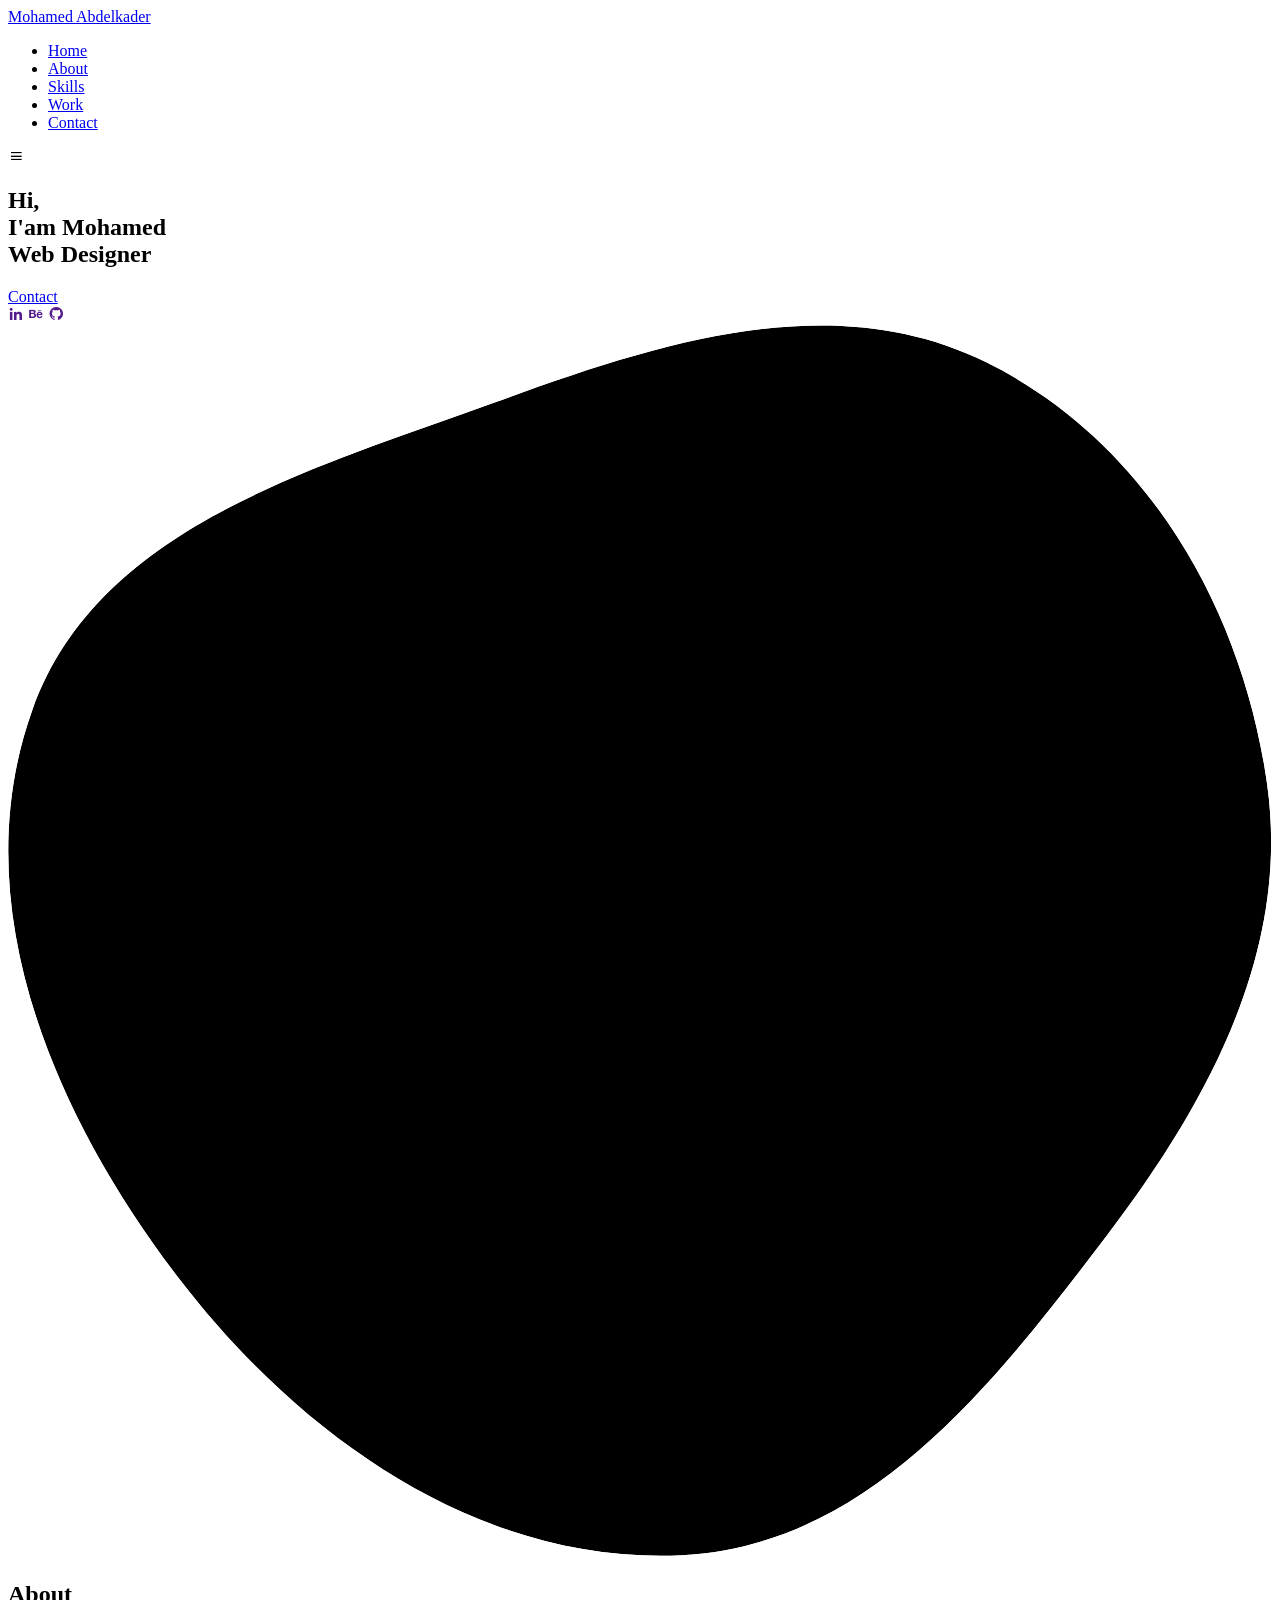
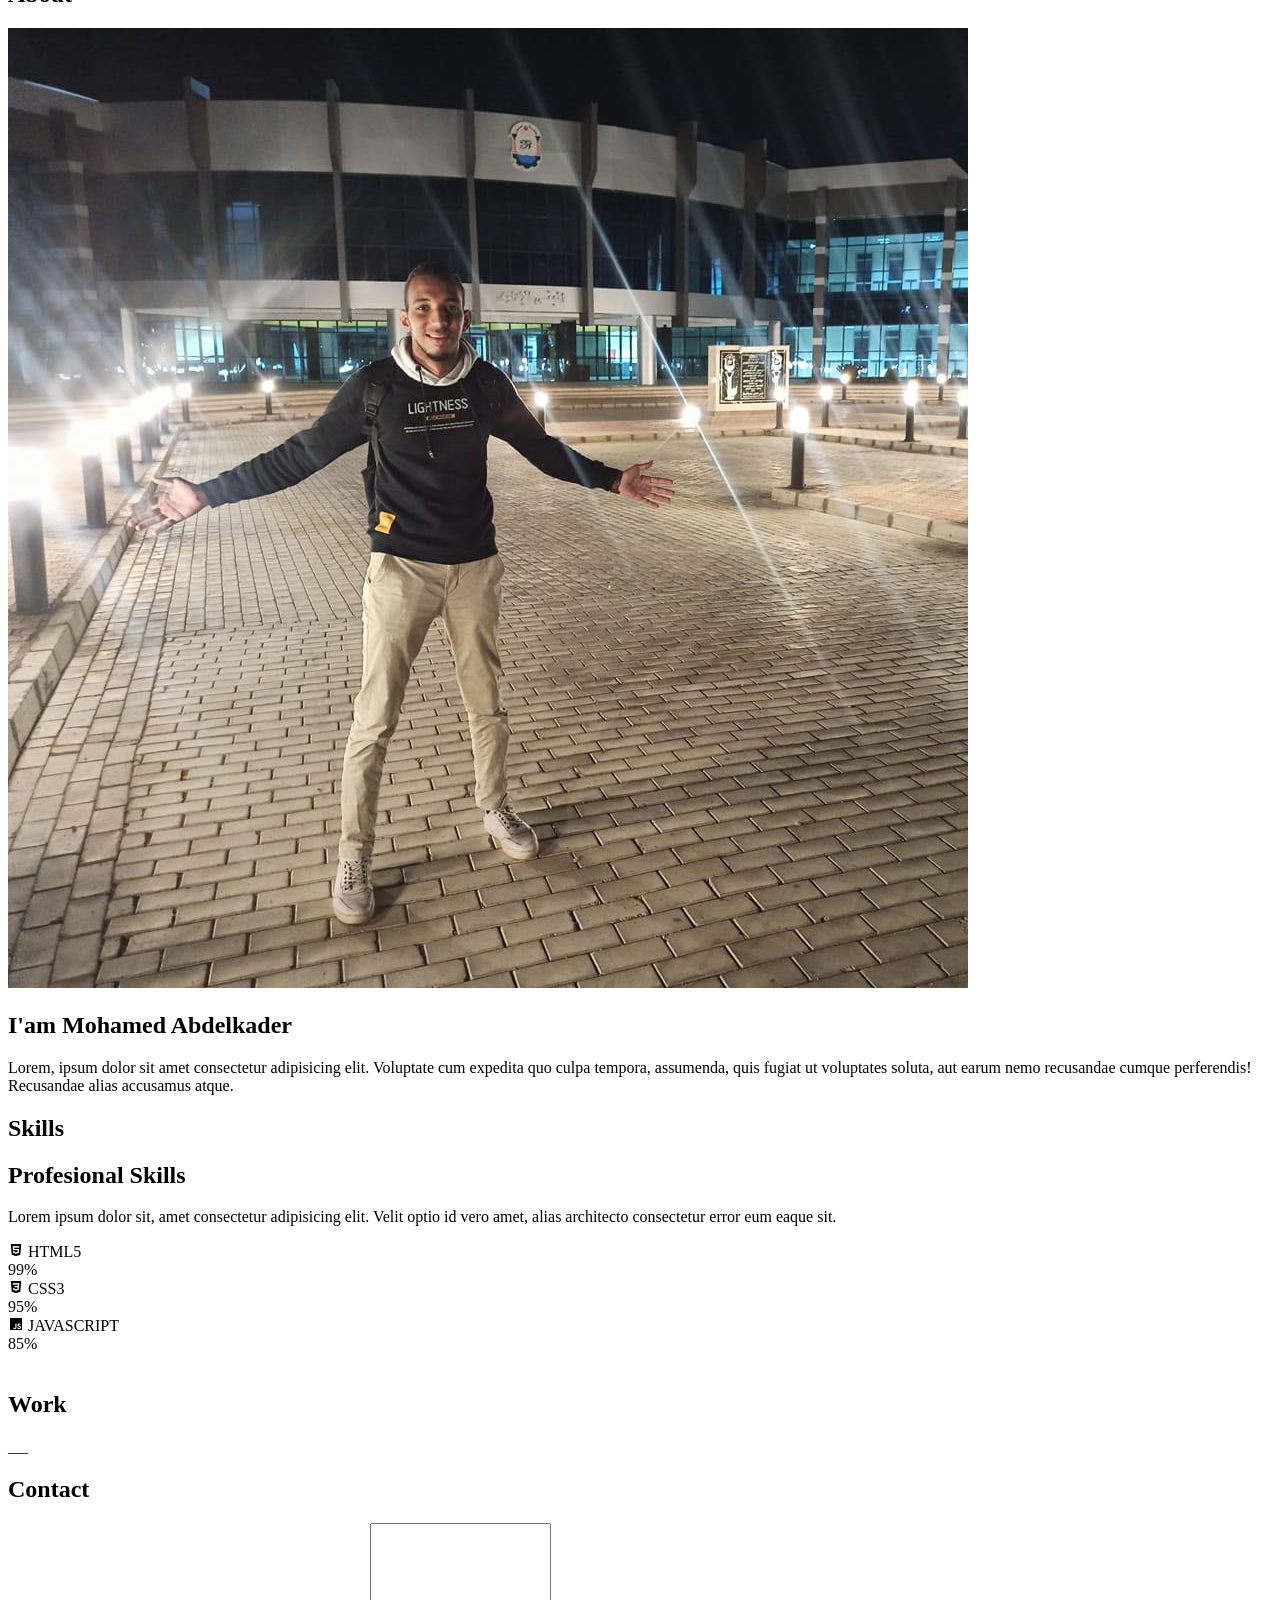
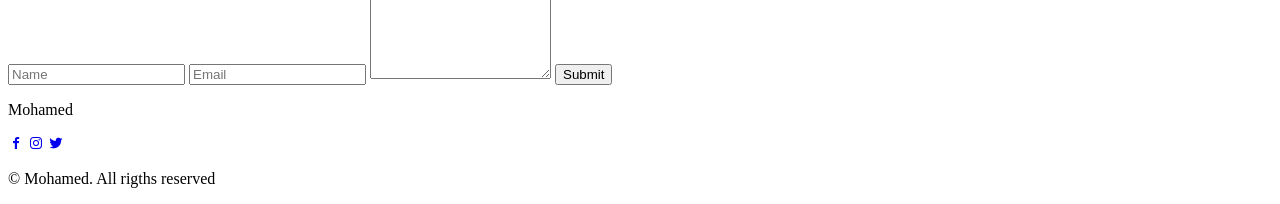
==== index.html @ a78017a8 "Add files via upload" ====
<!DOCTYPE html>
<html lang="en">
    <head>
        <meta charset="UTF-8">
        <meta name="viewport" content="width=device-width, initial-scale=1.0">

        <link rel="stylesheet" href="assets/css/styles.css">

        <!-- =====BOX ICONS===== -->
        <link href='https://cdn.jsdelivr.net/npm/boxicons@2.0.5/css/boxicons.min.css' rel='stylesheet'>

        <title>For Portfolio</title>
    </head>
    <body>
        <!--===== HEADER =====-->
        <header class="l-header">
            <nav class="nav bd-grid">
                <div>
                    <a href="#" class="nav__logo">Mohamed Abdelkader</a>
                </div>

                <div class="nav__menu" id="nav-menu">
                    <ul class="nav__list">
                        <li class="nav__item"><a href="#home" class="nav__link active">Home</a></li>
                        <li class="nav__item"><a href="#about" class="nav__link">About</a></li>
                        <li class="nav__item"><a href="#skills" class="nav__link">Skills</a></li>
                        <li class="nav__item"><a href="#work" class="nav__link">Work</a></li>
                        <li class="nav__item"><a href="#contact" class="nav__link">Contact</a></li>
                    </ul>
                </div>

                <div class="nav__toggle" id="nav-toggle">
                    <i class='bx bx-menu'></i>
                </div>
            </nav>
        </header>

        <main class="l-main">
            <!--===== HOME =====-->
            <section class="home bd-grid" id="home">
                <div class="home__data">
                    <h1 class="home__title">Hi,<br>I'am <span class="home__title-color">Mohamed</span><br> Web Designer</h1>

                    <a href="https://www.upwork.com/freelancers/~010ea10255073047c8" class="button">Contact</a>
                </div>

                <div class="home__social">
                    <a href="" class="home__social-icon"><i class='bx bxl-linkedin'></i></a>
                    <a href="" class="home__social-icon"><i class='bx bxl-behance' ></i></a>
                    <a href="" class="home__social-icon"><i class='bx bxl-github' ></i></a>
                </div>

                <div class="home__img">
                    <svg class="home__blob" viewBox="0 0 479 467" xmlns="http://www.w3.org/2000/svg" xmlns:xlink="http://www.w3.org/1999/xlink">
                        <mask id="mask0" mask-type="alpha">
                            <path d="M9.19024 145.964C34.0253 76.5814 114.865 54.7299 184.111 29.4823C245.804 6.98884 311.86 -14.9503 370.735 14.143C431.207 44.026 467.948 107.508 477.191 174.311C485.897 237.229 454.931 294.377 416.506 344.954C373.74 401.245 326.068 462.801 255.442 466.189C179.416 469.835 111.552 422.137 65.1576 361.805C17.4835 299.81 -17.1617 219.583 9.19024 145.964Z"/>
                        </mask>
                        <g mask="url(#mask0)">
                            <path d="M9.19024 145.964C34.0253 76.5814 114.865 54.7299 184.111 29.4823C245.804 6.98884 311.86 -14.9503 370.735 14.143C431.207 44.026 467.948 107.508 477.191 174.311C485.897 237.229 454.931 294.377 416.506 344.954C373.74 401.245 326.068 462.801 255.442 466.189C179.416 469.835 111.552 422.137 65.1576 361.805C17.4835 299.81 -17.1617 219.583 9.19024 145.964Z"/>
                            <image class="home__blob-img" x="50" y="60" href="Photo-removebg.png"/>
                        </g>
                    </svg>
                </div>
            </section>

            <!--===== ABOUT =====-->
            <section class="about section " id="about">
                <h2 class="section-title">About</h2>

                <div class="about__container bd-grid">
                    <div class="about__img">
                        <img src="Photo.jpg" alt="">
                    </div>
                    
                    <div>
                        <h2 class="about__subtitle">I'am Mohamed Abdelkader</h2>
                        <p class="about__text">Lorem, ipsum dolor sit amet consectetur adipisicing elit. Voluptate cum expedita quo culpa tempora, assumenda, quis fugiat ut voluptates soluta, aut earum nemo recusandae cumque perferendis! Recusandae alias accusamus atque.</p>           
                    </div>                                   
                </div>
            </section>

            <!--===== SKILLS =====-->
            <section class="skills section" id="skills">
                <h2 class="section-title">Skills</h2>

                <div class="skills__container bd-grid">          
                    <div>
                        <h2 class="skills__subtitle">Profesional Skills</h2>
                        <p class="skills__text">Lorem ipsum dolor sit, amet consectetur adipisicing elit. Velit optio id vero amet, alias architecto consectetur error eum eaque sit.</p>
                        <div class="skills__data">
                            <div class="skills__names">
                                <i class='bx bxl-html5 skills__icon'></i>
                                <span class="skills__name">HTML5</span>
                            </div>
                            <div class="skills__bar skills__html">

                            </div>
                            <div>
                                <span class="skills__percentage">99%</span>
                            </div>
                        </div>
                        <div class="skills__data">
                            <div class="skills__names">
                                <i class='bx bxl-css3 skills__icon'></i>
                                <span class="skills__name">CSS3</span>
                            </div>
                            <div class="skills__bar skills__css">
                                
                            </div>
                            <div>
                                <span class="skills__percentage">95%</span>
                            </div>
                        </div>
                        <div class="skills__data">
                            <div class="skills__names">
                                <i class='bx bxl-javascript skills__icon' ></i>
                                <span class="skills__name">JAVASCRIPT</span>
                            </div>
                            <div class="skills__bar skills__js">
                                
                            </div>
                            <div>
                                <span class="skills__percentage">85%</span>
                            </div>
                        </div>
                        
                    </div>
                    
                    <div>              
                        <img src="assets/img/work3.jpg" alt="" class="skills__img">
                    </div>
                </div>
            </section>

            <!--===== WORK =====-->
            <section class="work section" id="work">
                <h2 class="section-title">Work</h2>

                <div class="work__container bd-grid">
                    <a href="" class="work__img">
                        <img src="assets/img/work1.jpg" alt="">
                    </a>
                    <a href="" class="work__img">
                        <img src="assets/img/work2.jpg" alt="">
                    </a>
                    <a href="" class="work__img">
                        <img src="assets/img/work3.jpg" alt="">
                    </a>
                    <a href="" class="work__img">
                        <img src="assets/img/work4.jpg" alt="">
                    </a>
                    <a href="" class="work__img">
                        <img src="assets/img/work5.jpg" alt="">
                    </a>
                    <a href="" class="work__img">
                        <img src="assets/img/work6.jpg" alt="">
                    </a>
                </div>
            </section>

            <!--===== CONTACT =====-->
            <section class="contact section" id="contact">
                <h2 class="section-title">Contact</h2>

                <div class="contact__container bd-grid">
                    <form action="" class="contact__form">
                        <input type="text" placeholder="Name" class="contact__input">
                        <input type="mail" placeholder="Email" class="contact__input">
                        <textarea name="" id="" cols="0" rows="10" class="contact__input"></textarea>
                        <input type="button" value="Submit" class="contact__button button">
                    </form>
                </div>
            </section>
        </main>

        <!--===== FOOTER =====-->
        <footer class="footer">
            <p class="footer__title">Mohamed</p>
            <div class="footer__social">
                <a href="https://www.facebook.com/profile.php?id=100051031598941" class="footer__icon"><i class='bx bxl-facebook' ></i></a>
                <a href="https://www.instagram.com/mohamedabdelkader828/" class="footer__icon"><i class='bx bxl-instagram' ></i></a>
                <a href="#" class="footer__icon"><i class='bx bxl-twitter' ></i></a>
            </div>
            <p class="footer__copy">&#169; Mohamed. All rigths reserved</p>
        </footer>


        <!--===== SCROLL REVEAL =====-->
        <script src="https://unpkg.com/scrollreveal"></script>

        <!--===== MAIN JS =====-->
        <script src="assets/js/main.js"></script>
    </body>
</html>
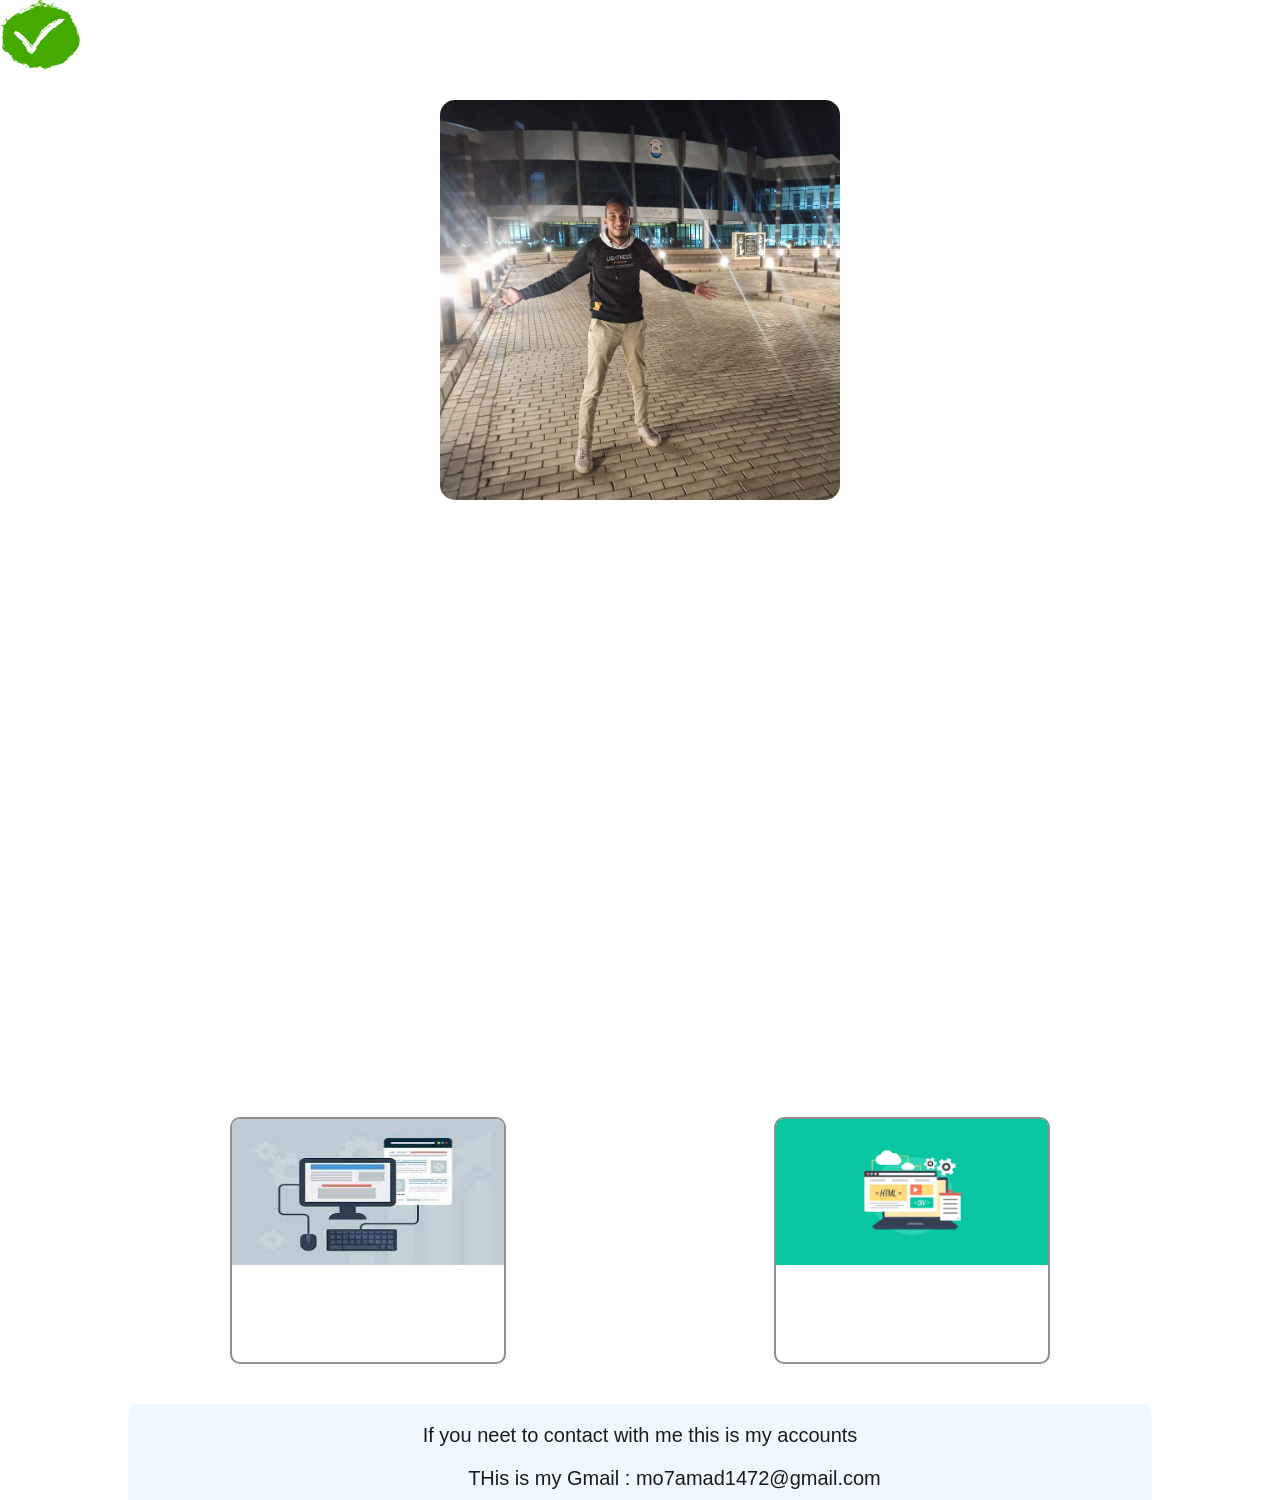
==== commit f3ac49b4: "Add files via upload" ====
--- a/index.html
+++ b/index.html
@@ -1,194 +1,61 @@
-<!DOCTYPE html>
-<html lang="en">
-    <head>
-        <meta charset="UTF-8">
-        <meta name="viewport" content="width=device-width, initial-scale=1.0">
-
-        <link rel="stylesheet" href="assets/css/styles.css">
-
-        <!-- =====BOX ICONS===== -->
-        <link href='https://cdn.jsdelivr.net/npm/boxicons@2.0.5/css/boxicons.min.css' rel='stylesheet'>
-
-        <title>For Portfolio</title>
-    </head>
-    <body>
-        <!--===== HEADER =====-->
-        <header class="l-header">
-            <nav class="nav bd-grid">
-                <div>
-                    <a href="#" class="nav__logo">Mohamed Abdelkader</a>
-                </div>
-
-                <div class="nav__menu" id="nav-menu">
-                    <ul class="nav__list">
-                        <li class="nav__item"><a href="#home" class="nav__link active">Home</a></li>
-                        <li class="nav__item"><a href="#about" class="nav__link">About</a></li>
-                        <li class="nav__item"><a href="#skills" class="nav__link">Skills</a></li>
-                        <li class="nav__item"><a href="#work" class="nav__link">Work</a></li>
-                        <li class="nav__item"><a href="#contact" class="nav__link">Contact</a></li>
-                    </ul>
-                </div>
-
-                <div class="nav__toggle" id="nav-toggle">
-                    <i class='bx bx-menu'></i>
-                </div>
-            </nav>
-        </header>
-
-        <main class="l-main">
-            <!--===== HOME =====-->
-            <section class="home bd-grid" id="home">
-                <div class="home__data">
-                    <h1 class="home__title">Hi,<br>I'am <span class="home__title-color">Mohamed</span><br> Web Designer</h1>
-
-                    <a href="https://www.upwork.com/freelancers/~010ea10255073047c8" class="button">Contact</a>
-                </div>
-
-                <div class="home__social">
-                    <a href="" class="home__social-icon"><i class='bx bxl-linkedin'></i></a>
-                    <a href="" class="home__social-icon"><i class='bx bxl-behance' ></i></a>
-                    <a href="" class="home__social-icon"><i class='bx bxl-github' ></i></a>
-                </div>
-
-                <div class="home__img">
-                    <svg class="home__blob" viewBox="0 0 479 467" xmlns="http://www.w3.org/2000/svg" xmlns:xlink="http://www.w3.org/1999/xlink">
-                        <mask id="mask0" mask-type="alpha">
-                            <path d="M9.19024 145.964C34.0253 76.5814 114.865 54.7299 184.111 29.4823C245.804 6.98884 311.86 -14.9503 370.735 14.143C431.207 44.026 467.948 107.508 477.191 174.311C485.897 237.229 454.931 294.377 416.506 344.954C373.74 401.245 326.068 462.801 255.442 466.189C179.416 469.835 111.552 422.137 65.1576 361.805C17.4835 299.81 -17.1617 219.583 9.19024 145.964Z"/>
-                        </mask>
-                        <g mask="url(#mask0)">
-                            <path d="M9.19024 145.964C34.0253 76.5814 114.865 54.7299 184.111 29.4823C245.804 6.98884 311.86 -14.9503 370.735 14.143C431.207 44.026 467.948 107.508 477.191 174.311C485.897 237.229 454.931 294.377 416.506 344.954C373.74 401.245 326.068 462.801 255.442 466.189C179.416 469.835 111.552 422.137 65.1576 361.805C17.4835 299.81 -17.1617 219.583 9.19024 145.964Z"/>
-                            <image class="home__blob-img" x="50" y="60" href="Photo-removebg.png"/>
-                        </g>
-                    </svg>
-                </div>
-            </section>
-
-            <!--===== ABOUT =====-->
-            <section class="about section " id="about">
-                <h2 class="section-title">About</h2>
-
-                <div class="about__container bd-grid">
-                    <div class="about__img">
-                        <img src="Photo.jpg" alt="">
-                    </div>
-                    
-                    <div>
-                        <h2 class="about__subtitle">I'am Mohamed Abdelkader</h2>
-                        <p class="about__text">Lorem, ipsum dolor sit amet consectetur adipisicing elit. Voluptate cum expedita quo culpa tempora, assumenda, quis fugiat ut voluptates soluta, aut earum nemo recusandae cumque perferendis! Recusandae alias accusamus atque.</p>           
-                    </div>                                   
-                </div>
-            </section>
-
-            <!--===== SKILLS =====-->
-            <section class="skills section" id="skills">
-                <h2 class="section-title">Skills</h2>
-
-                <div class="skills__container bd-grid">          
-                    <div>
-                        <h2 class="skills__subtitle">Profesional Skills</h2>
-                        <p class="skills__text">Lorem ipsum dolor sit, amet consectetur adipisicing elit. Velit optio id vero amet, alias architecto consectetur error eum eaque sit.</p>
-                        <div class="skills__data">
-                            <div class="skills__names">
-                                <i class='bx bxl-html5 skills__icon'></i>
-                                <span class="skills__name">HTML5</span>
-                            </div>
-                            <div class="skills__bar skills__html">
-
-                            </div>
-                            <div>
-                                <span class="skills__percentage">99%</span>
-                            </div>
-                        </div>
-                        <div class="skills__data">
-                            <div class="skills__names">
-                                <i class='bx bxl-css3 skills__icon'></i>
-                                <span class="skills__name">CSS3</span>
-                            </div>
-                            <div class="skills__bar skills__css">
-                                
-                            </div>
-                            <div>
-                                <span class="skills__percentage">95%</span>
-                            </div>
-                        </div>
-                        <div class="skills__data">
-                            <div class="skills__names">
-                                <i class='bx bxl-javascript skills__icon' ></i>
-                                <span class="skills__name">JAVASCRIPT</span>
-                            </div>
-                            <div class="skills__bar skills__js">
-                                
-                            </div>
-                            <div>
-                                <span class="skills__percentage">85%</span>
-                            </div>
-                        </div>
-                        
-                    </div>
-                    
-                    <div>              
-                        <img src="assets/img/work3.jpg" alt="" class="skills__img">
-                    </div>
-                </div>
-            </section>
-
-            <!--===== WORK =====-->
-            <section class="work section" id="work">
-                <h2 class="section-title">Work</h2>
-
-                <div class="work__container bd-grid">
-                    <a href="" class="work__img">
-                        <img src="assets/img/work1.jpg" alt="">
-                    </a>
-                    <a href="" class="work__img">
-                        <img src="assets/img/work2.jpg" alt="">
-                    </a>
-                    <a href="" class="work__img">
-                        <img src="assets/img/work3.jpg" alt="">
-                    </a>
-                    <a href="" class="work__img">
-                        <img src="assets/img/work4.jpg" alt="">
-                    </a>
-                    <a href="" class="work__img">
-                        <img src="assets/img/work5.jpg" alt="">
-                    </a>
-                    <a href="" class="work__img">
-                        <img src="assets/img/work6.jpg" alt="">
-                    </a>
-                </div>
-            </section>
-
-            <!--===== CONTACT =====-->
-            <section class="contact section" id="contact">
-                <h2 class="section-title">Contact</h2>
-
-                <div class="contact__container bd-grid">
-                    <form action="" class="contact__form">
-                        <input type="text" placeholder="Name" class="contact__input">
-                        <input type="mail" placeholder="Email" class="contact__input">
-                        <textarea name="" id="" cols="0" rows="10" class="contact__input"></textarea>
-                        <input type="button" value="Submit" class="contact__button button">
-                    </form>
-                </div>
-            </section>
-        </main>
-
-        <!--===== FOOTER =====-->
-        <footer class="footer">
-            <p class="footer__title">Mohamed</p>
-            <div class="footer__social">
-                <a href="https://www.facebook.com/profile.php?id=100051031598941" class="footer__icon"><i class='bx bxl-facebook' ></i></a>
-                <a href="https://www.instagram.com/mohamedabdelkader828/" class="footer__icon"><i class='bx bxl-instagram' ></i></a>
-                <a href="#" class="footer__icon"><i class='bx bxl-twitter' ></i></a>
-            </div>
-            <p class="footer__copy">&#169; Mohamed. All rigths reserved</p>
-        </footer>
-
-
-        <!--===== SCROLL REVEAL =====-->
-        <script src="https://unpkg.com/scrollreveal"></script>
-
-        <!--===== MAIN JS =====-->
-        <script src="assets/js/main.js"></script>
-    </body>
-</html>
+<!DOCTYPE html>
+<html lang="en">
+<head>
+    <meta charset="UTF-8">
+    <meta http-equiv="X-UA-Compatible" content="IE=edge">
+    <meta name="viewport" content="width=device-width, initial-scale=1.0">
+    <title>First Project</title>
+    <link rel="stylesheet" href="style.css">
+</head>
+<body>
+    <header>
+        <img id="headerimg" src="newicon.png" alt="img">
+        <ul>
+            <li class="headerlist"><a href="">HOME</a></li>
+            <li class="headerlist"><a href="">MYFACEBOOK</a></li>
+            <li class="headerlist"><a href="">UPWORK</a></li>
+            <li class="headerlist"><a href="">FREELANCER</a></li>
+        </ul>    
+    </header>
+    <main>
+        <img id="myphoto" src="Photo.jpg" alt="">
+        <h1 style="text-align: center;margin-top: 10px;font-size: 100px;">Welcome To My Page</h1>
+        <br>
+        <p style="margin-left: 100px; font-size:xx-large;">"Hello , my name is Mohamed Abdelkader .
+        </p>
+        <br>
+        <p style="margin-left: 100px; font-size:xx-large;">Developed fully functional responsive prototypes based on Business Requirements using HTML/HTML5, CSS3, JavaScript
+        </p>
+        <br>
+        <p style="margin-left: 100px; font-size:xx-large;"> Fixed front end bugs (HTML, CSS, JavaScript ).</p><br>
+        <p style="margin-left: 100px; font-size:xx-large;">I’ll fully project manage your brief from start to finish.</p> 
+        <br>
+        <p style="margin-left: 100px; font-size:xx-large;"> Regular communication is really important to me, so let’s keep in touch .
+        </p>
+        <br>
+        <p style="margin-left: 100px; font-size:xx-large;"> I’m experienced in HTML , CSS 3 and PHP , C ,C++ , OOP .
+        </p>
+        <br>
+        <p style="margin-left: 100px; font-size:xx-large;">
+        I'm experienced in database ".
+        </p>
+    </main>
+    <br>
+    <br>
+    <section>
+        <div id="topics" class="topics"><img src="projectimg.jpeg" alt="">This is my First ProJect as a Freelancer</div>
+        <div id="topics" class="topics"><img src="secondproject.png" alt=""> This is my website and I will Be happy If you see this</div>
+    </section>
+    <footer>
+        <p style="color: rgb(27, 27, 27);padding: 20px 0 10px 0; font-size: 20px;">If you neet to contact with me this is my accounts</p>
+        <li class="footerlist">
+            <a href="https://www.facebook.com/profile.php?id=100051031598941"><img src="facebook.svg" alt=""></a>
+            <a href="https://www.instagram.com/mohamedabdelkader828/"><img src="instagram.svg" alt=""></a>
+            <p style="color: rgb(27, 27, 27); font-size: 20px; display: inline; margin-left: 20px;" > THis is my Gmail : mo7amad1472@gmail.com</p>    
+        </li>
+    </footer>
+
+
+    <script defer src="main.js"></script>
+</body>
+</html>
--- a/style.css
+++ b/style.css
@@ -0,0 +1,79 @@
+*{margin: 0;
+font-family:-apple-system, BlinkMacSystemFont, 'Segoe UI', Roboto, Oxygen, Ubuntu, Cantarell, 'Open Sans', 'Helvetica Neue', sans-serif}
+body{background-image: url(bb.jpg);
+background-size: cover;
+background-position: right;
+color: white;}
+header{ 
+    display: flex;
+    align-items: center;
+    border-radius:0 0 10px 10px;
+    min-width: 600px;
+}
+header:hover{background-color: #453F3C;
+             transition: all 1.5s;
+}
+main{text-align: center;}
+#myphoto{
+    border-radius: 15px;
+    margin:30px ;
+    width: 400px;
+
+}
+ul{
+    display: flex;
+    width: 90%;
+    justify-content: flex-end;
+}
+
+li{display: inline-block;
+    text-decoration: none;
+    list-style: none;
+    padding: 10px;
+}
+
+a{text-decoration: none;
+    padding: 10px;
+    color: rgb(255, 255, 255);
+    font-size: 20px;
+}
+#headerimg{
+    height: 70px;
+    width: 80px;    
+}
+.headerlist:hover{
+    transition: all 1s;
+    border-radius: 0 15px 0 15px ;
+    background-color: rgba(8, 20, 16, 0.938);
+}
+main p{width: 80%;}
+
+section{width: 85%;
+display: flex;
+justify-content: space-around;
+margin: 0 auto;
+font-size: x-large;
+min-width: 500px;
+}
+
+section div img{
+    width: 100%;
+    height: 60%;
+    border-radius: 7px 7px 0 0;
+}
+.topics{
+    border: 2px solid rgb(143, 143, 142);
+    border-radius: 10px;
+    width: 25%;
+    text-align: center;
+}
+footer{ 
+    background-color: aliceblue;
+    margin: 40px auto auto;     
+    width:80%;
+    border-radius: 10px 10px 0 0;
+    text-align: center;
+}
+footer li a img{
+    width: 30px;
+}
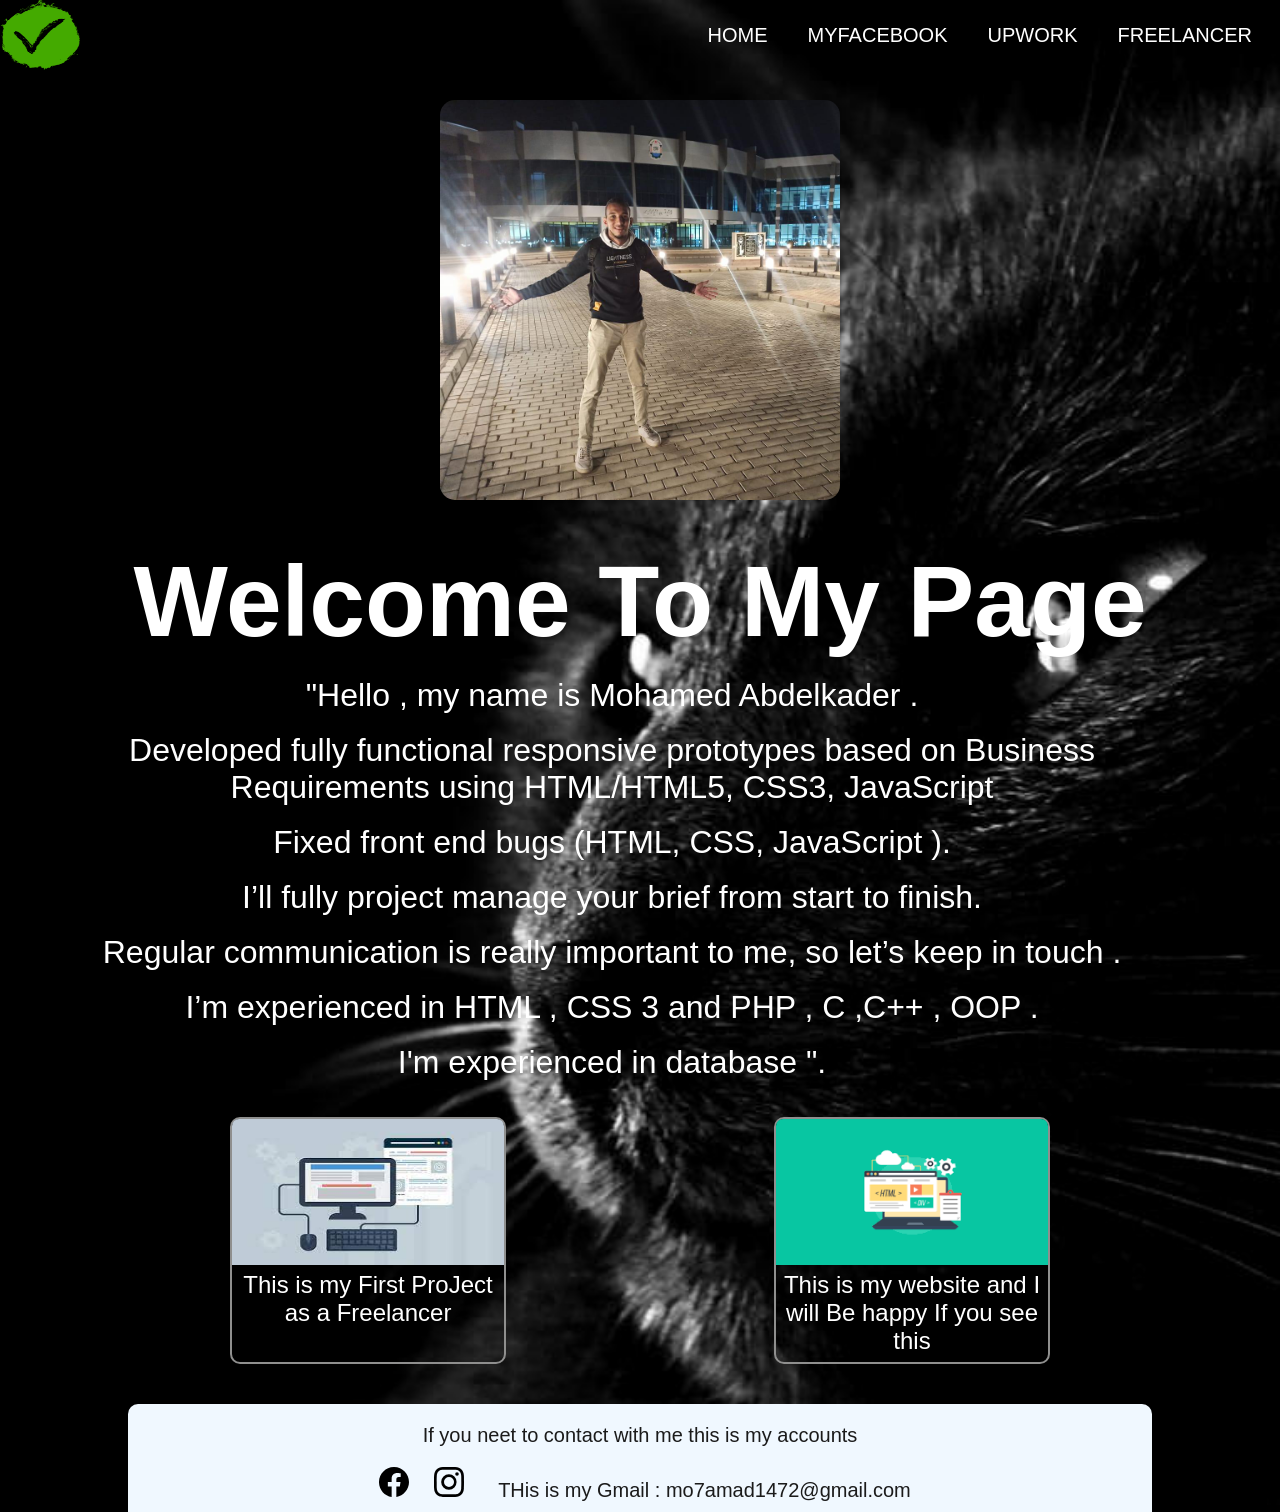
==== commit 81e8079f: "Add files via upload" ====
--- a/index.html
+++ b/index.html
@@ -12,9 +12,9 @@
         <img id="headerimg" src="newicon.png" alt="img">
         <ul>
             <li class="headerlist"><a href="">HOME</a></li>
-            <li class="headerlist"><a href="">MYFACEBOOK</a></li>
-            <li class="headerlist"><a href="">UPWORK</a></li>
-            <li class="headerlist"><a href="">FREELANCER</a></li>
+            <li class="headerlist"><a href="https://www.facebook.com/profile.php?id=100051031598941">MYFACEBOOK</a></li>
+            <li class="headerlist"><a href="https://www.upwork.com/freelancers/~010ea10255073047c8">UPWORK</a></li>
+            <li class="headerlist"><a href="https://www.upwork.com/freelancers/~010ea10255073047c8">FREELANCER</a></li>
         </ul>    
     </header>
     <main>
@@ -55,7 +55,5 @@
         </li>
     </footer>
 
-
-    <script defer src="main.js"></script>
 </body>
 </html>
